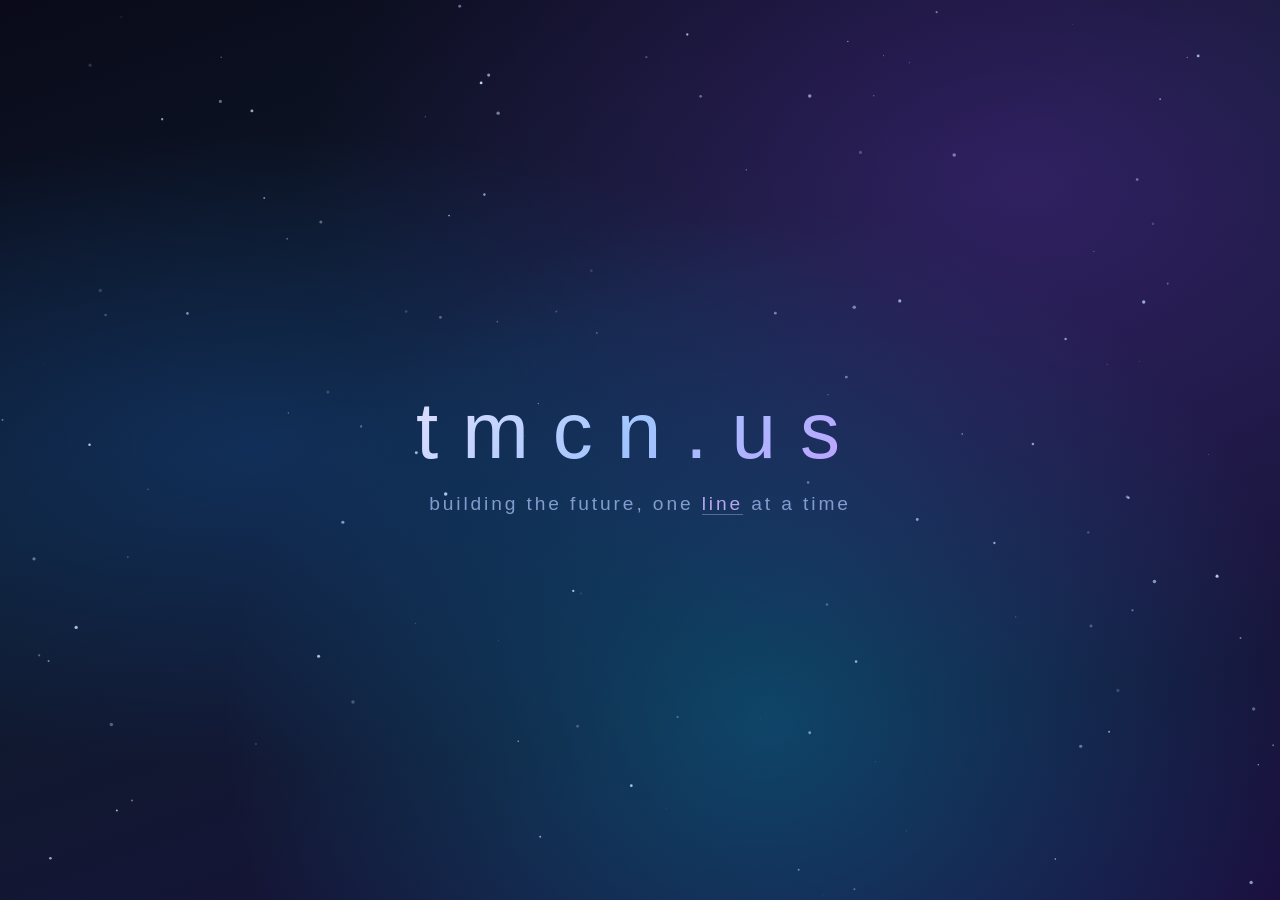
==== apps/index.html @ 9c7847c8 "Add apps portal, update tagline, use Merlin photo - Tagline now reads "building the future, one line" ====
<!DOCTYPE html>
<html lang="en">
<head>
    <meta charset="UTF-8">
    <meta name="viewport" content="width=device-width, initial-scale=1.0">
    <title>tmcn.us - Apps</title>
    <script>
        if (!sessionStorage.getItem('magic')) {
            window.location.replace('/');
        }
    </script>
    <style>
        * {
            margin: 0;
            padding: 0;
            box-sizing: border-box;
        }

        body {
            min-height: 100vh;
            display: flex;
            flex-direction: column;
            align-items: center;
            font-family: -apple-system, BlinkMacSystemFont, 'Segoe UI', Roboto, sans-serif;
            color: #fff;
            position: relative;
            background:
                radial-gradient(ellipse at 20% 50%, rgba(20, 60, 120, 0.6) 0%, transparent 50%),
                radial-gradient(ellipse at 80% 20%, rgba(100, 40, 180, 0.4) 0%, transparent 50%),
                radial-gradient(ellipse at 60% 80%, rgba(0, 180, 220, 0.3) 0%, transparent 50%),
                linear-gradient(160deg, #0a0a1a 0%, #0d1b2a 40%, #1b1040 100%);
        }

        header {
            padding: 2.5rem 2rem 1rem;
            text-align: center;
        }

        header h1 {
            font-size: clamp(1.8rem, 5vw, 2.8rem);
            font-weight: 300;
            letter-spacing: 0.2em;
            background: linear-gradient(135deg, #e0e0ff 0%, #a0c4ff 50%, #c0a0ff 100%);
            -webkit-background-clip: text;
            -webkit-text-fill-color: transparent;
            background-clip: text;
        }

        header p {
            margin-top: 0.5rem;
            font-size: 0.95rem;
            font-weight: 300;
            letter-spacing: 0.1em;
            color: rgba(180, 200, 255, 0.6);
        }

        .apps-grid {
            display: grid;
            grid-template-columns: repeat(auto-fill, minmax(300px, 1fr));
            gap: 1.5rem;
            padding: 2rem;
            max-width: 900px;
            width: 100%;
        }

        .app-card {
            background: linear-gradient(170deg, rgba(30, 20, 70, 0.8), rgba(15, 15, 40, 0.9));
            border: 1px solid rgba(160, 120, 255, 0.2);
            border-radius: 16px;
            overflow: hidden;
            transition: transform 0.3s, border-color 0.3s, box-shadow 0.3s;
            text-decoration: none;
            color: #fff;
            display: block;
        }

        .app-card:hover {
            transform: translateY(-4px);
            border-color: rgba(160, 120, 255, 0.5);
            box-shadow: 0 8px 40px rgba(120, 80, 220, 0.25);
        }

        .app-card-img {
            width: 100%;
            aspect-ratio: 16 / 10;
            object-fit: cover;
            border-bottom: 1px solid rgba(160, 120, 255, 0.15);
        }

        .app-card-body {
            padding: 1.2rem 1.4rem;
        }

        .app-card-body h2 {
            font-size: 1.2rem;
            font-weight: 500;
            margin-bottom: 0.5rem;
            color: rgba(220, 200, 255, 0.95);
        }

        .app-card-body p {
            font-size: 0.9rem;
            font-weight: 300;
            line-height: 1.5;
            color: rgba(180, 200, 255, 0.6);
        }

        .back-link {
            margin-top: auto;
            padding: 2rem;
            font-size: 0.85rem;
            color: rgba(180, 200, 255, 0.4);
            text-decoration: none;
            letter-spacing: 0.1em;
            transition: color 0.2s;
        }

        .back-link:hover {
            color: rgba(200, 180, 255, 0.8);
        }

        /* Preview placeholder for Memory Game */
        .memory-preview {
            width: 100%;
            aspect-ratio: 16 / 10;
            background: linear-gradient(135deg, #1a1a2e, #16213e);
            display: grid;
            grid-template-columns: repeat(4, 1fr);
            gap: 6px;
            padding: 20px;
            align-content: center;
        }

        .preview-card {
            aspect-ratio: 1;
            background: linear-gradient(135deg, #16213e, #0f3460);
            border: 1px solid rgba(15, 52, 96, 0.8);
            border-radius: 6px;
            display: flex;
            align-items: center;
            justify-content: center;
            font-size: 0.7rem;
            color: #e94560;
        }
    </style>
</head>
<body>
    <header>
        <h1>apps</h1>
        <p>a collection of things I've built</p>
    </header>

    <div class="apps-grid">
        <a class="app-card" href="/MemoryGame/">
            <div class="memory-preview">
                <div class="preview-card">?</div>
                <div class="preview-card">?</div>
                <div class="preview-card">?</div>
                <div class="preview-card">?</div>
                <div class="preview-card">?</div>
                <div class="preview-card">?</div>
                <div class="preview-card">?</div>
                <div class="preview-card">?</div>
                <div class="preview-card">?</div>
                <div class="preview-card">?</div>
                <div class="preview-card">?</div>
                <div class="preview-card">?</div>
                <div class="preview-card">?</div>
                <div class="preview-card">?</div>
                <div class="preview-card">?</div>
                <div class="preview-card">?</div>
            </div>
            <div class="app-card-body">
                <h2>Memory Game</h2>
                <p>A card-flipping memory game with multiple themes, board sizes, and a celebratory donkey surprise when you match pairs. Can you achieve Full Donkey?</p>
            </div>
        </a>
    </div>

    <a class="back-link" href="/">&larr; back to tmcn.us</a>
</body>
</html>
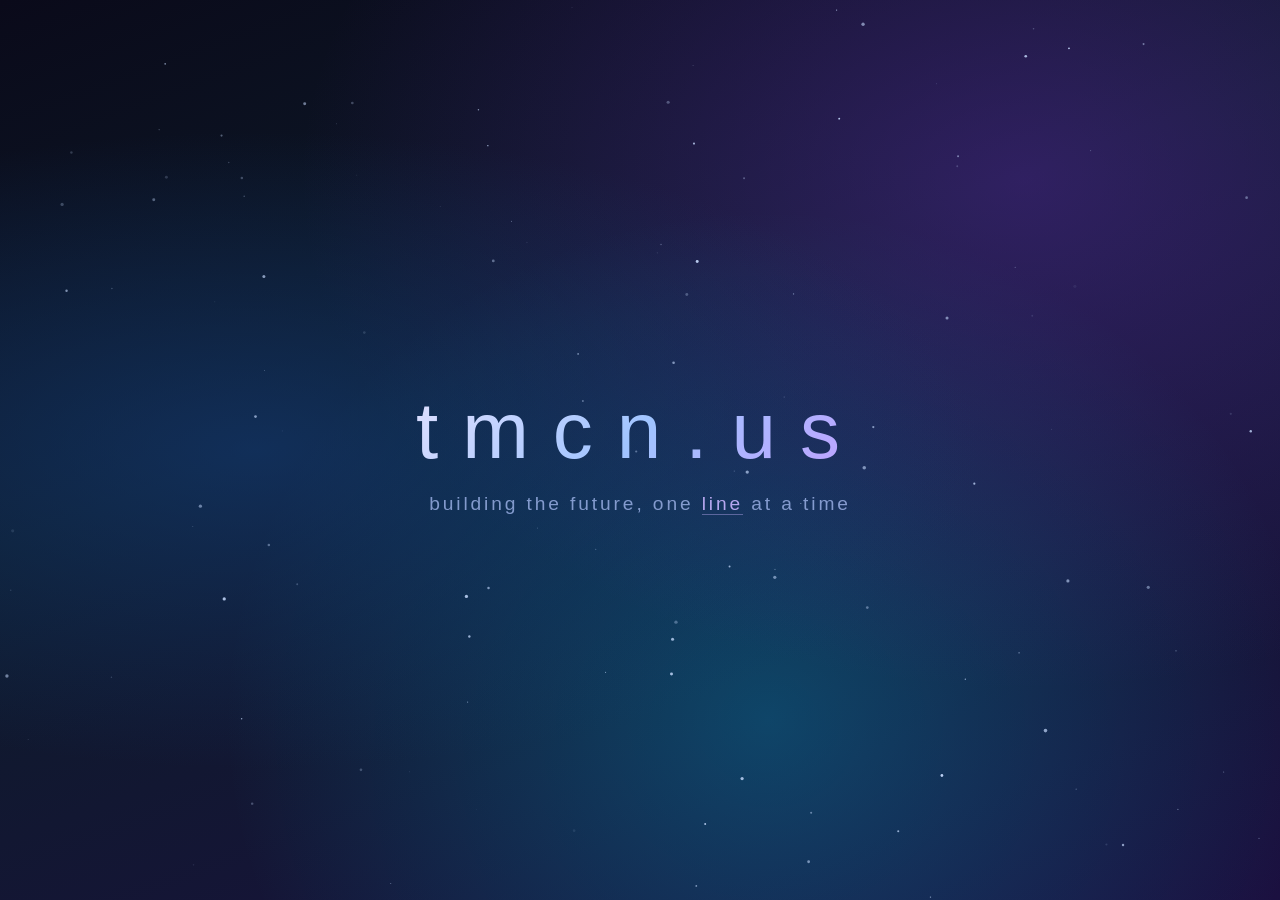
==== commit dd0cadda: "Add Cube Solver app to portal - Copy CubeSolver into repo with session gate - Add Cube Solver card t" ====
--- a/apps/index.html
+++ b/apps/index.html
@@ -142,6 +142,37 @@
             font-size: 0.7rem;
             color: #e94560;
         }
+        .cube-preview {
+            width: 100%;
+            aspect-ratio: 16 / 10;
+            background: linear-gradient(135deg, #0d0d2b, #1a1040);
+            display: flex;
+            align-items: center;
+            justify-content: center;
+            gap: 4px;
+            perspective: 300px;
+        }
+
+        .cube-face {
+            display: grid;
+            grid-template-columns: repeat(3, 1fr);
+            gap: 3px;
+            width: 80px;
+            height: 80px;
+        }
+
+        .cube-face.top {
+            transform: rotateX(30deg) skewX(-10deg);
+        }
+
+        .cube-face.front {
+            transform: rotateX(-5deg) skewX(-10deg);
+        }
+
+        .cube-face span {
+            border-radius: 3px;
+            border: 1px solid rgba(0,0,0,0.3);
+        }
     </style>
 </head>
 <body>
@@ -175,6 +206,25 @@
                 <p>A card-flipping memory game with multiple themes, board sizes, and a celebratory donkey surprise when you match pairs. Can you achieve Full Donkey?</p>
             </div>
         </a>
+
+        <a class="app-card" href="/CubeSolver/">
+            <div class="cube-preview">
+                <div class="cube-face top">
+                    <span style="background:#fff"></span><span style="background:#ff0"></span><span style="background:#fff"></span>
+                    <span style="background:#f00"></span><span style="background:#fff"></span><span style="background:#00f"></span>
+                    <span style="background:#0a0"></span><span style="background:#fff"></span><span style="background:#f80"></span>
+                </div>
+                <div class="cube-face front">
+                    <span style="background:#f00"></span><span style="background:#0a0"></span><span style="background:#ff0"></span>
+                    <span style="background:#f80"></span><span style="background:#f00"></span><span style="background:#fff"></span>
+                    <span style="background:#00f"></span><span style="background:#f00"></span><span style="background:#0a0"></span>
+                </div>
+            </div>
+            <div class="app-card-body">
+                <h2>Cube Solver</h2>
+                <p>Input your Rubik's Cube configuration, scan it with a photo, or randomize one — then watch the step-by-step 3D animated solution.</p>
+            </div>
+        </a>
     </div>
 
     <a class="back-link" href="/">&larr; back to tmcn.us</a>
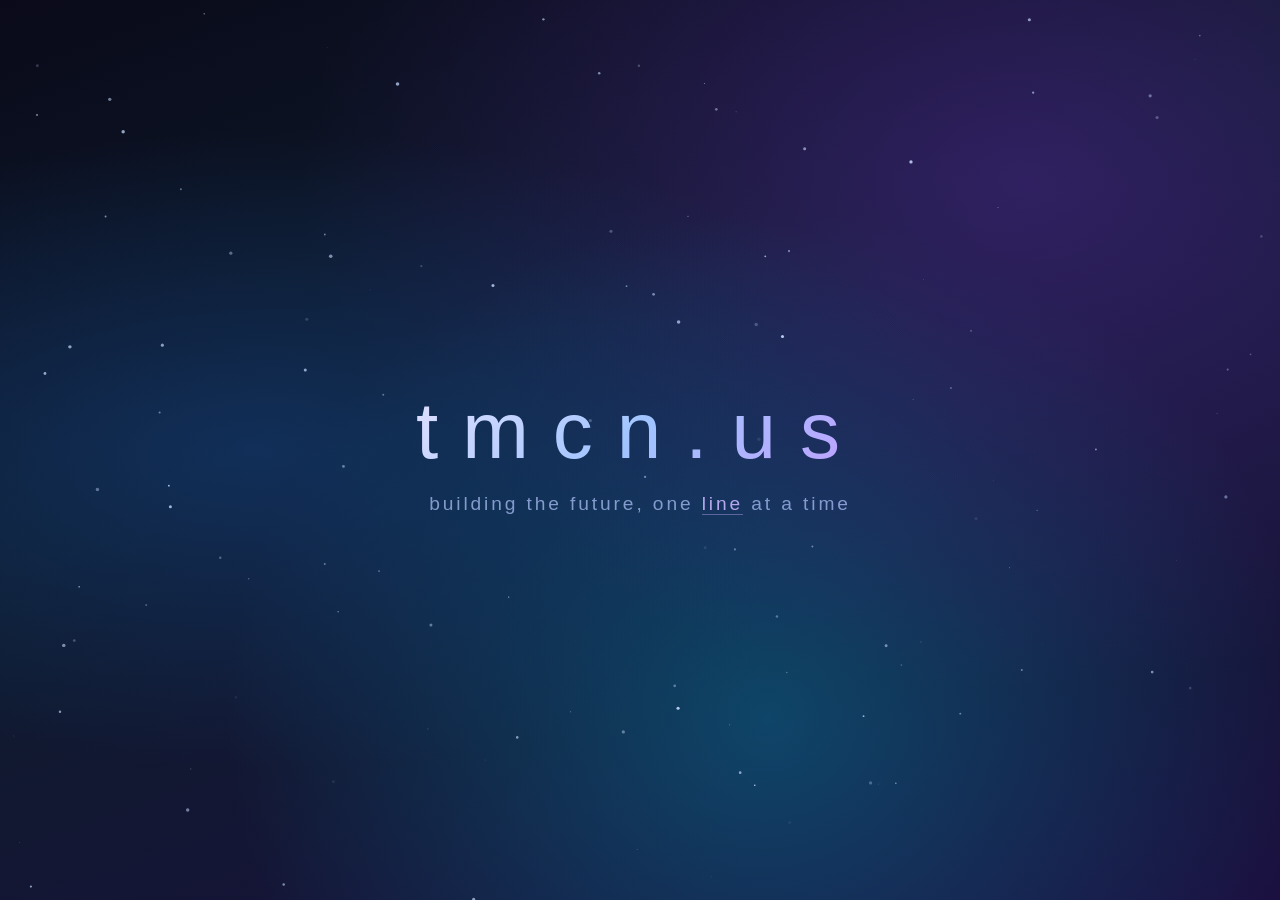
==== commit 4680c8a4: "Animated 3D cube preview and consistent card sizes - Replace static cube with rotating 3D CSS cube t" ====
--- a/apps/index.html
+++ b/apps/index.html
@@ -71,7 +71,8 @@
             transition: transform 0.3s, border-color 0.3s, box-shadow 0.3s;
             text-decoration: none;
             color: #fff;
-            display: block;
+            display: flex;
+            flex-direction: column;
         }
 
         .app-card:hover {
@@ -87,8 +88,18 @@
             border-bottom: 1px solid rgba(160, 120, 255, 0.15);
         }
 
+        .app-preview {
+            width: 100%;
+            height: 200px;
+            border-bottom: 1px solid rgba(160, 120, 255, 0.15);
+            overflow: hidden;
+        }
+
         .app-card-body {
             padding: 1.2rem 1.4rem;
+            flex: 1;
+            display: flex;
+            flex-direction: column;
         }
 
         .app-card-body h2 {
@@ -119,10 +130,10 @@
             color: rgba(200, 180, 255, 0.8);
         }
 
-        /* Preview placeholder for Memory Game */
+        /* Memory Game preview */
         .memory-preview {
             width: 100%;
-            aspect-ratio: 16 / 10;
+            height: 100%;
             background: linear-gradient(135deg, #1a1a2e, #16213e);
             display: grid;
             grid-template-columns: repeat(4, 1fr);
@@ -142,36 +153,65 @@
             font-size: 0.7rem;
             color: #e94560;
         }
+
+        /* 3D Cube preview */
         .cube-preview {
             width: 100%;
-            aspect-ratio: 16 / 10;
+            height: 100%;
             background: linear-gradient(135deg, #0d0d2b, #1a1040);
             display: flex;
             align-items: center;
             justify-content: center;
-            gap: 4px;
-            perspective: 300px;
-        }
-
-        .cube-face {
+            perspective: 400px;
+        }
+
+        .cube-scene {
+            width: 80px;
+            height: 80px;
+            position: relative;
+            transform-style: preserve-3d;
+            animation: cubeRotate 8s ease-in-out infinite;
+        }
+
+        @keyframes cubeRotate {
+            0%   { transform: rotateX(-25deg) rotateY(-35deg); }
+            25%  { transform: rotateX(-15deg) rotateY(55deg); }
+            50%  { transform: rotateX(20deg) rotateY(145deg); }
+            75%  { transform: rotateX(-10deg) rotateY(235deg); }
+            100% { transform: rotateX(-25deg) rotateY(325deg); }
+        }
+
+        .cube-side {
+            position: absolute;
+            width: 80px;
+            height: 80px;
             display: grid;
             grid-template-columns: repeat(3, 1fr);
-            gap: 3px;
-            width: 80px;
-            height: 80px;
-        }
-
-        .cube-face.top {
-            transform: rotateX(30deg) skewX(-10deg);
-        }
-
-        .cube-face.front {
-            transform: rotateX(-5deg) skewX(-10deg);
-        }
-
-        .cube-face span {
-            border-radius: 3px;
-            border: 1px solid rgba(0,0,0,0.3);
+            gap: 2px;
+            padding: 2px;
+            background: #111;
+            border-radius: 4px;
+        }
+
+        .cube-side span {
+            border-radius: 2px;
+        }
+
+        .cube-side.front  { transform: translateZ(40px); }
+        .cube-side.back   { transform: rotateY(180deg) translateZ(40px); }
+        .cube-side.left   { transform: rotateY(-90deg) translateZ(40px); }
+        .cube-side.right  { transform: rotateY(90deg) translateZ(40px); }
+        .cube-side.top    { transform: rotateX(90deg) translateZ(40px); }
+        .cube-side.bottom { transform: rotateX(-90deg) translateZ(40px); }
+
+        /* Scramble animation: cycle sticker colors */
+        .cube-side span {
+            animation: stickerCycle 6s ease-in-out infinite;
+        }
+
+        @keyframes stickerCycle {
+            0%, 100% { opacity: 1; }
+            50% { opacity: 0.85; }
         }
     </style>
 </head>
@@ -183,23 +223,25 @@
 
     <div class="apps-grid">
         <a class="app-card" href="/MemoryGame/">
-            <div class="memory-preview">
-                <div class="preview-card">?</div>
-                <div class="preview-card">?</div>
-                <div class="preview-card">?</div>
-                <div class="preview-card">?</div>
-                <div class="preview-card">?</div>
-                <div class="preview-card">?</div>
-                <div class="preview-card">?</div>
-                <div class="preview-card">?</div>
-                <div class="preview-card">?</div>
-                <div class="preview-card">?</div>
-                <div class="preview-card">?</div>
-                <div class="preview-card">?</div>
-                <div class="preview-card">?</div>
-                <div class="preview-card">?</div>
-                <div class="preview-card">?</div>
-                <div class="preview-card">?</div>
+            <div class="app-preview">
+                <div class="memory-preview">
+                    <div class="preview-card">?</div>
+                    <div class="preview-card">?</div>
+                    <div class="preview-card">?</div>
+                    <div class="preview-card">?</div>
+                    <div class="preview-card">?</div>
+                    <div class="preview-card">?</div>
+                    <div class="preview-card">?</div>
+                    <div class="preview-card">?</div>
+                    <div class="preview-card">?</div>
+                    <div class="preview-card">?</div>
+                    <div class="preview-card">?</div>
+                    <div class="preview-card">?</div>
+                    <div class="preview-card">?</div>
+                    <div class="preview-card">?</div>
+                    <div class="preview-card">?</div>
+                    <div class="preview-card">?</div>
+                </div>
             </div>
             <div class="app-card-body">
                 <h2>Memory Game</h2>
@@ -208,16 +250,16 @@
         </a>
 
         <a class="app-card" href="/CubeSolver/">
-            <div class="cube-preview">
-                <div class="cube-face top">
-                    <span style="background:#fff"></span><span style="background:#ff0"></span><span style="background:#fff"></span>
-                    <span style="background:#f00"></span><span style="background:#fff"></span><span style="background:#00f"></span>
-                    <span style="background:#0a0"></span><span style="background:#fff"></span><span style="background:#f80"></span>
-                </div>
-                <div class="cube-face front">
-                    <span style="background:#f00"></span><span style="background:#0a0"></span><span style="background:#ff0"></span>
-                    <span style="background:#f80"></span><span style="background:#f00"></span><span style="background:#fff"></span>
-                    <span style="background:#00f"></span><span style="background:#f00"></span><span style="background:#0a0"></span>
+            <div class="app-preview">
+                <div class="cube-preview" id="cube-preview">
+                    <div class="cube-scene">
+                        <div class="cube-side front"></div>
+                        <div class="cube-side back"></div>
+                        <div class="cube-side left"></div>
+                        <div class="cube-side right"></div>
+                        <div class="cube-side top"></div>
+                        <div class="cube-side bottom"></div>
+                    </div>
                 </div>
             </div>
             <div class="app-card-body">
@@ -228,5 +270,53 @@
     </div>
 
     <a class="back-link" href="/">&larr; back to tmcn.us</a>
+
+    <script>
+        const cubeColors = ['#fff', '#ff0', '#f00', '#f80', '#00f', '#0a0'];
+        const solvedFaces = {
+            front: '#f00', back: '#f80', left: '#0a0',
+            right: '#00f', top: '#fff', bottom: '#ff0'
+        };
+
+        function randomColor() {
+            return cubeColors[Math.floor(Math.random() * cubeColors.length)];
+        }
+
+        function fillFace(side, color) {
+            side.innerHTML = '';
+            for (let i = 0; i < 9; i++) {
+                const span = document.createElement('span');
+                span.style.background = typeof color === 'string' ? color : randomColor();
+                span.style.transition = 'background 0.6s ease';
+                side.appendChild(span);
+            }
+        }
+
+        function scrambleCube() {
+            document.querySelectorAll('.cube-side').forEach(side => fillFace(side, null));
+        }
+
+        function solveCube() {
+            document.querySelectorAll('.cube-side').forEach(side => {
+                const faceClass = [...side.classList].find(c => c !== 'cube-side');
+                const color = solvedFaces[faceClass] || '#fff';
+                side.querySelectorAll('span').forEach((span, i) => {
+                    setTimeout(() => { span.style.background = color; }, i * 80);
+                });
+            });
+        }
+
+        // Init scrambled, then cycle solve/scramble
+        scrambleCube();
+        let solved = false;
+        setInterval(() => {
+            if (solved) {
+                scrambleCube();
+            } else {
+                solveCube();
+            }
+            solved = !solved;
+        }, 3000);
+    </script>
 </body>
 </html>
